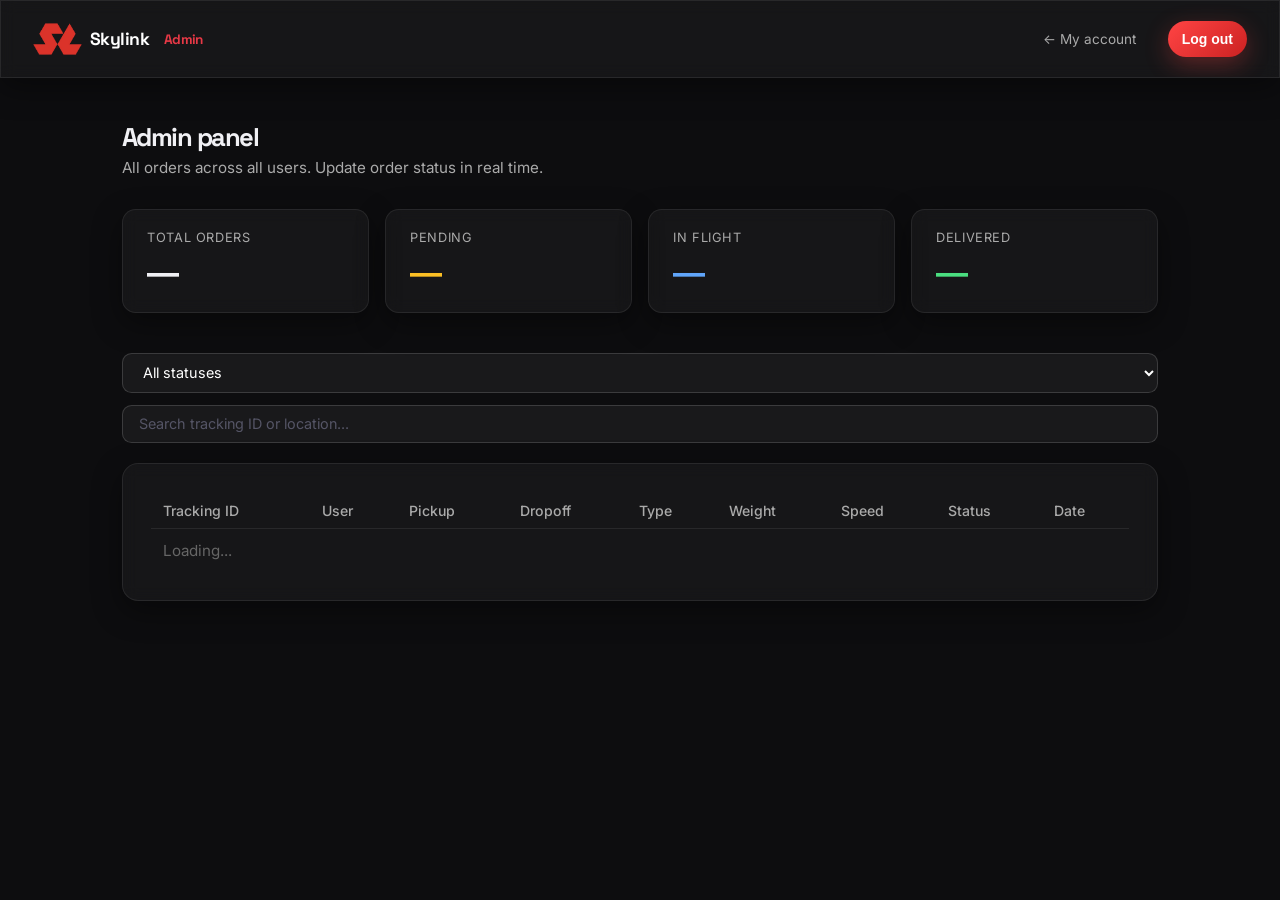
==== admin.html @ fabfddae "Add Supabase auth, dashboard, admin panel, and booking backend" ====
<!DOCTYPE html>
<html lang="en">
<head>
  <meta charset="UTF-8" />
  <meta name="viewport" content="width=device-width, initial-scale=1.0" />
  <title>Admin — Skylink</title>
  <link rel="preconnect" href="https://fonts.googleapis.com" />
  <link rel="preconnect" href="https://fonts.gstatic.com" crossorigin />
  <link href="https://fonts.googleapis.com/css2?family=Inter:wght@400;500;600;700;800;900&family=Space+Grotesk:wght@400;500;600;700;800&family=Space+Mono:wght@400;700&display=swap" rel="stylesheet" />
  <link rel="stylesheet" href="styles.css" />
  <link rel="icon" type="image/x-icon" href="favicon.ico">
  <style>
    body { padding: 0; }
    .dash-header { display: flex; align-items: center; justify-content: space-between; padding: 1.25rem 2rem; border-bottom: 1px solid rgba(255,255,255,0.08); }
    .dash-header .brand { display: flex; align-items: center; gap: 0.5rem; text-decoration: none; color: #fff; font-weight: 700; font-size: 1.1rem; }
    .dash-header .brand img { height: 32px; }
    .dash-header .right { display: flex; align-items: center; gap: 1rem; }
    .user-badge { font-size: 0.85rem; color: #aaa; }
    .admin-main { max-width: 1100px; margin: 0 auto; padding: 3rem 2rem; }
    .admin-main h1 { font-size: 1.6rem; margin-bottom: 0.5rem; }
    .admin-main p.sub { color: #aaa; margin-bottom: 2rem; font-size: 0.95rem; }
    .stats-row { display: flex; gap: 1rem; margin-bottom: 2.5rem; flex-wrap: wrap; }
    .stat-card { flex: 1; min-width: 140px; padding: 1.25rem 1.5rem; border-radius: 0.85rem; }
    .stat-card .label { font-size: 0.8rem; color: #aaa; text-transform: uppercase; letter-spacing: 0.05em; margin-bottom: 0.5rem; }
    .stat-card .value { font-size: 2rem; font-weight: 700; }
    .filter-bar { display: flex; gap: 0.75rem; margin-bottom: 1.25rem; flex-wrap: wrap; }
    .filter-bar select, .filter-bar input { padding: 0.6rem 1rem; border-radius: 0.6rem; border: 1px solid rgba(255,255,255,0.15); background: rgba(255,255,255,0.05); color: #fff; font-family: inherit; font-size: 0.9rem; outline: none; }
    .filter-bar select option { background: #1a1a2e; }
    .order-table { width: 100%; border-collapse: collapse; font-size: 0.88rem; }
    .order-table th { text-align: left; padding: 0.6rem 0.75rem; color: #aaa; font-weight: 500; border-bottom: 1px solid rgba(255,255,255,0.08); white-space: nowrap; }
    .order-table td { padding: 0.75rem; border-bottom: 1px solid rgba(255,255,255,0.05); }
    .order-table tr:last-child td { border-bottom: none; }
    .status-badge { display: inline-block; padding: 0.2rem 0.6rem; border-radius: 999px; font-size: 0.78rem; font-weight: 600; }
    .status-pending { background: rgba(251,191,36,0.15); color: #fbbf24; }
    .status-in_flight { background: rgba(59,130,246,0.15); color: #60a5fa; }
    .status-delivered { background: rgba(74,222,128,0.15); color: #4ade80; }
    .status-cancelled { background: rgba(248,113,113,0.15); color: #f87171; }
    .status-select { background: transparent; border: 1px solid rgba(255,255,255,0.15); color: #fff; border-radius: 0.4rem; padding: 0.25rem 0.5rem; font-size: 0.82rem; cursor: pointer; font-family: inherit; }
    .status-select option { background: #1a1a2e; }
    .empty-state { color: #666; font-size: 0.95rem; padding: 1.5rem 0; }
  </style>
</head>
<body>
  <header class="dash-header glass">
    <a class="brand" href="index.html">
      <img src="abuabu__1_-removebg-preview.png" alt="Skylink">
      Skylink <span style="color:#e63946;margin-left:0.4rem;font-size:0.85rem;">Admin</span>
    </a>
    <div class="right">
      <a href="dashboard.html" style="font-size:0.85rem;color:#aaa;text-decoration:none;">← My account</a>
      <span class="user-badge" id="userEmail"></span>
      <button class="button primary small" id="logoutBtn">Log out</button>
    </div>
  </header>

  <main class="admin-main">
    <h1>Admin panel</h1>
    <p class="sub">All orders across all users. Update order status in real time.</p>

    <div class="stats-row">
      <div class="stat-card glass"><div class="label">Total orders</div><div class="value" id="statTotal">—</div></div>
      <div class="stat-card glass"><div class="label">Pending</div><div class="value" id="statPending" style="color:#fbbf24">—</div></div>
      <div class="stat-card glass"><div class="label">In flight</div><div class="value" id="statFlight" style="color:#60a5fa">—</div></div>
      <div class="stat-card glass"><div class="label">Delivered</div><div class="value" id="statDelivered" style="color:#4ade80">—</div></div>
    </div>

    <div class="filter-bar">
      <select id="filterStatus">
        <option value="">All statuses</option>
        <option value="pending">Pending</option>
        <option value="in_flight">In flight</option>
        <option value="delivered">Delivered</option>
        <option value="cancelled">Cancelled</option>
      </select>
      <input type="text" id="filterSearch" placeholder="Search tracking ID or location..." style="flex:1;min-width:200px;" />
    </div>

    <div class="glass" style="padding:1.75rem;border-radius:1rem;overflow-x:auto;">
      <table class="order-table">
        <thead>
          <tr>
            <th>Tracking ID</th>
            <th>User</th>
            <th>Pickup</th>
            <th>Dropoff</th>
            <th>Type</th>
            <th>Weight</th>
            <th>Speed</th>
            <th>Status</th>
            <th>Date</th>
          </tr>
        </thead>
        <tbody id="adminOrdersBody">
          <tr><td colspan="9" class="empty-state">Loading...</td></tr>
        </tbody>
      </table>
    </div>
  </main>

  <script type="module" src="admin.js"></script>
</body>
</html>
---- styles.css ----
:root {
  --bg: #0d0d0f;
  --bg-soft: #111114;
  --panel: rgba(255, 255, 255, 0.04);
  --panel-2: rgba(255, 255, 255, 0.02);
  --text: #f0f0f4;
  --muted: #8a8a9a;
  --line: rgba(255, 255, 255, 0.08);
  --red: #ff4444;
  --red-deep: #cc2222;
  --red-glow: rgba(255, 68, 68, 0.15);
  --radius-xl: 32px;
  --radius-lg: 24px;
  --radius-md: 18px;
  --shadow: 0 10px 30px rgba(0, 0, 0, 0.4);
  --max: 1200px;
}

* { box-sizing: border-box; }
html { scroll-behavior: smooth; }

body {
  margin: 0;
  font-family: "Inter", system-ui, sans-serif;
  --font-display: "Space Grotesk", system-ui, sans-serif;
  --font-mono: "Space Mono", monospace;
  color: var(--text);
  background: var(--bg);
}

.grid-overlay { position: fixed; inset: 0; pointer-events: none; z-index: 0; }
.grid-overlay canvas { position: absolute; inset: 0; width: 100%; height: 100%; }

.site-header, .section, .metrics {
  width: min(calc(100% - 32px), var(--max));
  margin-inline: auto;
}

.site-header {
  position: sticky;
  top: 18px;
  z-index: 30;
  display: flex;
  align-items: center;
  justify-content: space-between;
  gap: 18px;
  padding: 14px 18px;
  margin-top: 18px;
  background: rgba(13, 13, 15, 0.85);
  border: 1px solid rgba(255, 255, 255, 0.08);
  border-radius: 16px;
  backdrop-filter: blur(12px);
  box-shadow: 0 4px 24px rgba(0, 0, 0, 0.4);
}

.glass {
  background: var(--panel);
  border: 1px solid var(--line);
  backdrop-filter: blur(8px);
  -webkit-backdrop-filter: blur(8px);
  --mouse-x: 50%;
  --mouse-y: 50%;
  --mouse-opacity: 0;
  position: relative;
  overflow: hidden;
  box-shadow: var(--shadow);
  transition: border-color 600ms ease;
}

.glass:hover { border-color: rgba(255, 68, 68, 0.25); }

.glass::before {
  content: "";
  position: absolute;
  inset: 0;
  pointer-events: none;
  background: radial-gradient(320px circle at var(--mouse-x) var(--mouse-y), rgba(255, 68, 68, 0.1), transparent 70%);
  opacity: var(--mouse-opacity);
  transition: opacity 600ms ease;
  z-index: 0;
}

.glass > * { position: relative; z-index: 1; }

.brand {
  display: inline-flex;
  align-items: center;
  gap: 12px;
  color: var(--text);
  text-decoration: none;
  font-family: var(--font-display);
  font-weight: 800;
  letter-spacing: -0.03em;
}

.brand-mark { width: 32px; height: 32px; border-radius: 8px; object-fit: contain; }
.site-header nav { display: flex; gap: 20px; flex-wrap: wrap; }
.site-header nav a { color: var(--muted); text-decoration: none; font-size: 14px; font-weight: 600; }

.section { padding: 60px 0; }

.hero {
  display: grid;
  grid-template-columns: 1.05fr 0.95fr;
  gap: 26px;
  min-height: 86vh;
  align-items: center;
}

.eyebrow, .card-label {
  text-transform: uppercase;
  letter-spacing: 0.16em;
  font-size: 12px;
  color: var(--red);
  font-weight: 700;
  font-family: var(--font-mono);
}

h1,h2,h3,p,ul { margin-top: 0; }

h1 {
  font-family: var(--font-display);
  font-size: clamp(3.2rem, 8vw, 6.2rem);
  line-height: 0.92;
  letter-spacing: -0.06em;
  margin: 0 0 20px;
  max-width: 11ch;
}

h2 {
  font-family: var(--font-display);
  font-size: clamp(2rem, 5vw, 3.5rem);
  line-height: 0.96;
  letter-spacing: -0.05em;
  margin-bottom: 16px;
}

h3 {
  font-family: var(--font-display);
  font-size: 1.45rem;
  line-height: 1.05;
  letter-spacing: -0.035em;
  margin-bottom: 12px;
}

.lede, .section-intro, .service-card p, .coverage-card p, .quote-card p,
.tracking-panel p, .trust-box p, .contact-card p {
  font-size: 1.04rem;
  line-height: 1.75;
  color: var(--muted);
}

.hero-actions, .contact-actions, .form-actions, .tracking-form {
  display: flex; gap: 14px; flex-wrap: wrap;
}

.hero-tags, .zone-list { display: flex; gap: 10px; flex-wrap: wrap; margin-top: 24px; }

.hero-tags span, .zone-list span {
  display: inline-flex;
  align-items: center;
  padding: 10px 14px;
  border-radius: 999px;
  border: 1px solid rgba(255,255,255,0.1);
  background: rgba(255,255,255,0.05);
  color: var(--text);
  font-size: 0.95rem;
}

.button {
  appearance: none; border: none; cursor: pointer; text-decoration: none;
  display: inline-flex; align-items: center; justify-content: center;
  padding: 14px 18px; border-radius: 999px; font-weight: 700;
  transition: transform 220ms ease, box-shadow 220ms ease, background 220ms ease;
}

.button:hover { transform: translateY(-2px); }
.button.small { padding: 10px 14px; font-size: 14px; }
.button.primary { color: white; background: linear-gradient(135deg, var(--red), var(--red-deep)); box-shadow: 0 8px 24px rgba(255, 68, 68, 0.3); }
.button.secondary { color: var(--text); background: rgba(255,255,255,0.06); border: 1px solid rgba(255,255,255,0.12); }

.hero-panel, .dashboard-card, .metric, .service-card, .coverage-card,
.coverage-map, .booking-form, .quote-card, .tracking-panel, .trust-box, .contact-card {
  border-radius: var(--radius-lg);
}

.dashboard-card { padding: 24px; min-height: 560px; background: var(--panel); border: 1px solid var(--line); }

.dashboard-top, .route-stats, .quote-row { display: flex; justify-content: space-between; gap: 12px; }
.dashboard-top strong, .route-stats strong, .quote-row strong, .metric strong { display: block; color: var(--text); font-weight: 800; }

.status-pill {
  align-self: flex-start; padding: 8px 12px; border-radius: 999px;
  background: rgba(255, 68, 68, 0.12); color: var(--red);
  border: 1px solid rgba(255, 68, 68, 0.25); font-size: 13px; font-weight: 700;
}

.radar {
  margin: 26px 0; height: 320px; border-radius: 24px;
  border: 1px solid var(--line); background: rgba(0,0,0,0.3);
  position: relative; overflow: hidden;
}

.radar-map { z-index: 0; }
.radar-map-overlay { display: none; }

.drone-marker {
  position: absolute; width: 12px; height: 12px; border-radius: 50%;
  background: #ff4b4b; box-shadow: 0 0 0 0 rgba(255, 75, 75, 0.6);
  z-index: 2; animation: drone-ping 1.8s infinite ease-out;
}

.drone-marker::after { content: ""; position: absolute; inset: -4px; border-radius: 50%; border: 1px solid rgba(255, 90, 90, 0.5); }

.drone-icon {
  position: absolute; left: 50%; bottom: calc(100% + 6px);
  transform: translateX(-50%); color: #ff8a8a; font-size: 12px;
  text-shadow: 0 0 10px rgba(255, 75, 75, 0.7);
}

.marker-1 { left: 18%; top: 24%; animation-delay: 0s; }
.marker-2 { left: 34%; top: 62%; animation-delay: 0.3s; }
.marker-3 { left: 49%; top: 36%; animation-delay: 0.6s; }
.marker-4 { left: 63%; top: 55%; animation-delay: 0.9s; }
.marker-5 { left: 76%; top: 28%; animation-delay: 1.2s; }
.marker-6 { left: 58%; top: 74%; animation-delay: 1.5s; }

@keyframes drone-ping {
  0%   { box-shadow: 0 0 0 0 rgba(255, 75, 75, 0.7); transform: scale(1); }
  70%  { box-shadow: 0 0 0 14px rgba(255, 75, 75, 0); transform: scale(1.08); }
  100% { box-shadow: 0 0 0 0 rgba(255, 75, 75, 0); transform: scale(1); }
}

.radar::after {
  content: ""; position: absolute; left: 50%; top: 50%;
  width: 172%; height: 172%; transform: translate(-50%, -50%);
  transform-origin: center;
  background: conic-gradient(from 180deg, transparent 0deg, rgba(255, 68, 68, 0.12) 42deg, transparent 70deg);
  animation: radar-spin 5s linear infinite;
}

@keyframes radar-spin {
  from { transform: translate(-50%, -50%) rotate(0deg); }
  to   { transform: translate(-50%, -50%) rotate(360deg); }
}

.route-stats { gap: 14px; }
.route-stats > div, .metric { flex: 1; padding: 16px; background: rgba(255,255,255,0.03); border: 1px solid var(--line); }
.metrics { display: grid; grid-template-columns: repeat(3, 1fr); gap: 16px; margin-top: -12px; }
.metric span { color: var(--muted); font-size: 0.92rem; font-weight: 700; }
.section-heading { margin-bottom: 28px; }

.service-grid, .trust-grid-large { display: grid; grid-template-columns: repeat(3, 1fr); gap: 18px; }

.service-card, .trust-box, .coverage-card, .coverage-map,
.booking-form, .quote-card, .contact-card, .tracking-panel { padding: 26px; }

.service-card ul, .quote-card ul { padding-left: 18px; color: var(--muted); line-height: 1.8; margin-bottom: 0; }

.coverage-layout, .booking-layout { display: grid; grid-template-columns: 0.9fr 1.1fr; gap: 18px; }
.coverage-map { min-height: 360px; position: relative; background: #111114; }
.live-map { position: absolute; inset: 0; width: 100%; height: 100%; border: 0; }
.map-overlay { display: none; }

.form-grid { display: grid; grid-template-columns: repeat(2, 1fr); gap: 14px; margin-bottom: 14px; }

label { display: flex; flex-direction: column; gap: 8px; font-size: 0.95rem; font-weight: 600; color: var(--text); }
.booking-form > label { margin-bottom: 18px; }

input, select, textarea {
  width: 100%; border: 1px solid var(--line); background: rgba(255,255,255,0.05);
  color: var(--text); border-radius: 14px; padding: 14px; font: inherit;
}

input::placeholder, textarea::placeholder { color: #555566; }
select option { background: #1a1a1f; color: var(--text); }

.quote-row { padding: 12px 0; border-bottom: 1px solid var(--line); }
.quote-row.total { padding-top: 18px; border-bottom: none; }

.tracking-panel { display: flex; align-items: center; justify-content: space-between; gap: 18px; }
.tracking-form input { min-width: 260px; }

.trust-grid-large { grid-template-columns: repeat(2, 1fr); }
.contact-card { text-align: center; }
.contact-actions { justify-content: center; margin-top: 24px; }

.reveal { opacity: 0; transform: translateY(20px); transition: opacity 500ms ease, transform 500ms ease; will-change: opacity, transform; }
.reveal.visible { opacity: 1; transform: translateY(0); }

.stagger-1 { transition-delay: 100ms; }
.stagger-2 { transition-delay: 180ms; }
.stagger-3 { transition-delay: 260ms; }

@media (max-width: 1020px) {
  .hero, .service-grid, .coverage-layout, .booking-layout,
  .metrics, .trust-grid-large, .form-grid, .tracking-panel { grid-template-columns: 1fr; }
  .tracking-panel { display: grid; }
}

/* ── Problem section ── */

.problem-grid { display: grid; grid-template-columns: repeat(3, 1fr); gap: 18px; margin-bottom: 18px; }
.problem-card { padding: 28px; border-radius: var(--radius-lg); }

.problem-stat {
  display: inline-block; font-family: var(--font-display); font-weight: 800;
  font-size: 2.2rem; letter-spacing: -0.04em; color: var(--red); margin-bottom: 14px; line-height: 1;
}

.problem-card h3 { margin-bottom: 10px; }
.problem-card p { color: var(--muted); line-height: 1.7; margin: 0; }

.problem-solution { padding: 26px 28px; border-radius: var(--radius-lg); border-left: 3px solid var(--red); }
.problem-solution p:not(.eyebrow) { margin: 10px 0 0; color: var(--text); font-size: 1.1rem; line-height: 1.6; }

/* ── How it works ── */

.how-grid { display: grid; grid-template-columns: repeat(4, 1fr); gap: 18px; }
.how-step { padding: 26px; border-radius: var(--radius-lg); position: relative; }

.how-num {
  display: block; font-family: var(--font-mono); font-weight: 700;
  font-size: 0.85rem; color: var(--red); margin-bottom: 18px; letter-spacing: 0.1em;
}

.how-step h3 { margin-bottom: 8px; }
.how-step p { margin: 0; color: var(--muted); line-height: 1.65; font-size: 0.98rem; }

/* ── Partners ── */

.partners-grid { display: grid; grid-template-columns: repeat(4, 1fr); gap: 24px; }

.partner-logo {
  padding: 28px 20px; border-radius: var(--radius-lg);
  display: flex; align-items: center; justify-content: center; min-height: 100px;
  background: rgba(17, 17, 20, 0.92) !important;
  backdrop-filter: blur(20px) !important;
  -webkit-backdrop-filter: blur(20px) !important;
}

.partner-logo img {
  max-width: 100%;
  max-height: 52px;
  width: auto;
  height: auto;
  object-fit: contain;
  mix-blend-mode: screen;
  opacity: 0.75;
  transition: opacity 300ms ease, transform 300ms ease;
}

.partner-logo img[alt="Long Chau"],
.partner-logo img[alt="Vinmec"] {
  max-height: 90px;
}

.partner-logo:hover img { opacity: 1; transform: scale(1.05); }

/* ── Partner glow colours ── */

.partner-grab,
.partner-grab:hover {
  box-shadow: 0 0 40px 8px rgba(0, 200, 80, 0.45), 0 10px 30px rgba(0,0,0,0.4) !important;
  border-color: rgba(0, 200, 80, 0.5) !important;
}

.partner-winmart,
.partner-winmart:hover {
  box-shadow: 0 0 40px 8px rgba(220, 50, 50, 0.45), 0 10px 30px rgba(0,0,0,0.4) !important;
  border-color: rgba(220, 50, 50, 0.5) !important;
}

.partner-longchau,
.partner-longchau:hover {
  box-shadow: 0 0 40px 8px rgba(30, 130, 255, 0.45), 0 10px 30px rgba(0,0,0,0.4) !important;
  border-color: rgba(30, 130, 255, 0.5) !important;
}

.partner-vinmec,
.partner-vinmec:hover {
  box-shadow: 0 0 40px 8px rgba(255, 200, 30, 0.45), 0 10px 30px rgba(0,0,0,0.4) !important;
  border-color: rgba(255, 200, 30, 0.5) !important;
}

/* ── Pricing note ── */

.pricing-note { margin: 20px 0 0; color: var(--muted); font-size: 0.88rem; font-style: italic; text-align: center; opacity: 0.8; }

/* ── FAQ ── */

.faq-list { display: grid; gap: 12px; }
.faq-item { border-radius: var(--radius-md); padding: 0; overflow: hidden; }

.faq-item summary {
  list-style: none; cursor: pointer; padding: 20px 24px;
  display: flex; justify-content: space-between; align-items: center; gap: 18px;
  font-family: var(--font-display); font-weight: 600; font-size: 1.05rem; color: var(--text);
}

.faq-item summary::-webkit-details-marker { display: none; }

.faq-icon { font-family: var(--font-mono); font-weight: 700; font-size: 1.3rem; color: var(--red); transition: transform 300ms ease; flex-shrink: 0; }
.faq-item[open] .faq-icon { transform: rotate(45deg); }

.faq-item p { margin: 0; padding: 0 24px 22px; color: var(--muted); line-height: 1.75; font-size: 0.98rem; }

/* ── Order page ── */

.order-page { min-height: 100vh; }

.order-hero {
  width: min(calc(100% - 32px), var(--max));
  margin: 40px auto 22px; padding: 28px;
  display: flex; justify-content: space-between; gap: 20px; align-items: center;
}

.order-id-box { min-width: 220px; padding: 18px 20px; border-radius: 20px; background: var(--panel); border: 1px solid var(--line); }
.order-id-box strong { display: block; margin-top: 8px; font-size: 1.5rem; }

.order-layout { width: min(calc(100% - 32px), var(--max)); margin: 0 auto 60px; display: grid; grid-template-columns: 1.2fr 0.8fr; gap: 18px; }
.order-main, .order-sidebar { display: grid; gap: 18px; }
.order-map-card, .timeline-card, .order-summary { padding: 24px; border-radius: var(--radius-lg); }

.order-map-header { display: flex; justify-content: space-between; gap: 14px; align-items: center; margin-bottom: 16px; }
.order-live-map { width: 100%; height: 400px; border: 0; border-radius: 18px; }
.timeline { display: grid; gap: 18px; }

.timeline-step { display: grid; grid-template-columns: 18px 1fr; gap: 14px; align-items: start; color: var(--muted); }

.timeline-step span {
  width: 14px; height: 14px; margin-top: 4px; border-radius: 50%;
  border: 1px solid rgba(255,255,255,0.15); background: rgba(255,255,255,0.05);
  box-shadow: 0 0 0 6px rgba(255,255,255,0.02);
}

.timeline-step.active span { background: var(--red); border-color: rgba(255, 68, 68, 0.5); box-shadow: 0 0 0 8px rgba(255, 68, 68, 0.1); }
.timeline-step strong { display: block; margin-bottom: 6px; color: var(--text); }
.timeline-step p { margin: 0; }

.summary-list { display: grid; gap: 14px; }
.summary-list > div { display: flex; justify-content: space-between; gap: 16px; padding-bottom: 12px; border-bottom: 1px solid var(--line); }
.summary-list span { color: var(--muted); }
.summary-list strong { text-align: right; }
.order-notes { margin-top: 18px; color: var(--muted); line-height: 1.7; }

@media (max-width: 1020px) {
  .order-layout { grid-template-columns: 1fr; }
  .order-hero { flex-direction: column; align-items: stretch; }
  .problem-grid { grid-template-columns: 1fr; }
  .how-grid { grid-template-columns: repeat(2, 1fr); }
  .partners-grid { grid-template-columns: repeat(2, 1fr); }
}

@media (max-width: 760px) {
  .site-header { flex-direction: column; align-items: stretch; }
  .site-header nav { justify-content: center; }
  .hero-actions, .contact-actions, .form-actions, .tracking-form { flex-direction: column; align-items: stretch; }
  .button, .tracking-form input { width: 100%; }
  h1 { font-size: 3.1rem; }
  .how-grid { grid-template-columns: 1fr; }
  .partners-grid { grid-template-columns: repeat(2, 1fr); }
  .faq-item summary { font-size: 0.98rem; padding: 18px 20px; }
  .faq-item p { padding: 0 20px 20px; }
}

/* ── Misc ── */

.live-ops-pills { display: flex; flex-wrap: wrap; gap: 6px; margin-top: 6px; }

.ops-pill {
  display: inline-block; padding: 4px 10px;
  border: 1px solid rgba(255,255,255,0.1); border-radius: 6px;
  background: rgba(255,255,255,0.05); font-size: 0.78rem; font-weight: 600;
  white-space: nowrap; color: var(--text);
}

.team-grid { display: grid; grid-template-columns: repeat(4, 1fr); gap: 18px; }
.team-card { padding: 26px; border-radius: var(--radius-lg); text-align: center; }

.team-avatar {
  width: 64px; height: 64px; border-radius: 50%;
  background: rgba(255, 68, 68, 0.1); border: 1px solid rgba(255, 68, 68, 0.25);
  color: var(--red); font-family: var(--font-display); font-weight: 700; font-size: 1.1rem;
  display: flex; align-items: center; justify-content: center; margin: 0 auto 16px;
}

.founder-avatar {
  background: rgba(255, 68, 68, 0.15); border-color: rgba(255, 68, 68, 0.4);
  box-shadow: 0 0 24px rgba(255, 68, 68, 0.15); width: 72px; height: 72px; font-size: 1.2rem;
}

.team-role { font-family: var(--font-mono); font-size: 0.75rem; text-transform: uppercase; letter-spacing: 0.15em; color: var(--red); margin-bottom: 10px; }

.pricing-grid { display: grid; grid-template-columns: repeat(4, 1fr); gap: 18px; }
.pricing-card { padding: 26px; border-radius: var(--radius-lg); display: flex; flex-direction: column; }
.pricing-card:hover { transform: translateY(-4px); }
.pricing-card h3 { margin-bottom: 8px; }

.service-name { font-family: var(--font-display); font-weight: 600; font-size: 1rem; color: var(--red); margin-bottom: 12px; }
.pricing-card p { color: var(--muted); line-height: 1.6; flex-grow: 1; margin-bottom: 12px; }
.price { font-family: var(--font-mono); font-weight: 700; color: var(--red); font-size: 1.05rem; margin-top: auto; }

@media (max-width: 1020px) {
  .team-grid, .pricing-grid { grid-template-columns: repeat(2, 1fr); }
}

@media (max-width: 760px) {
  .team-grid, .pricing-grid { grid-template-columns: 1fr; }
}
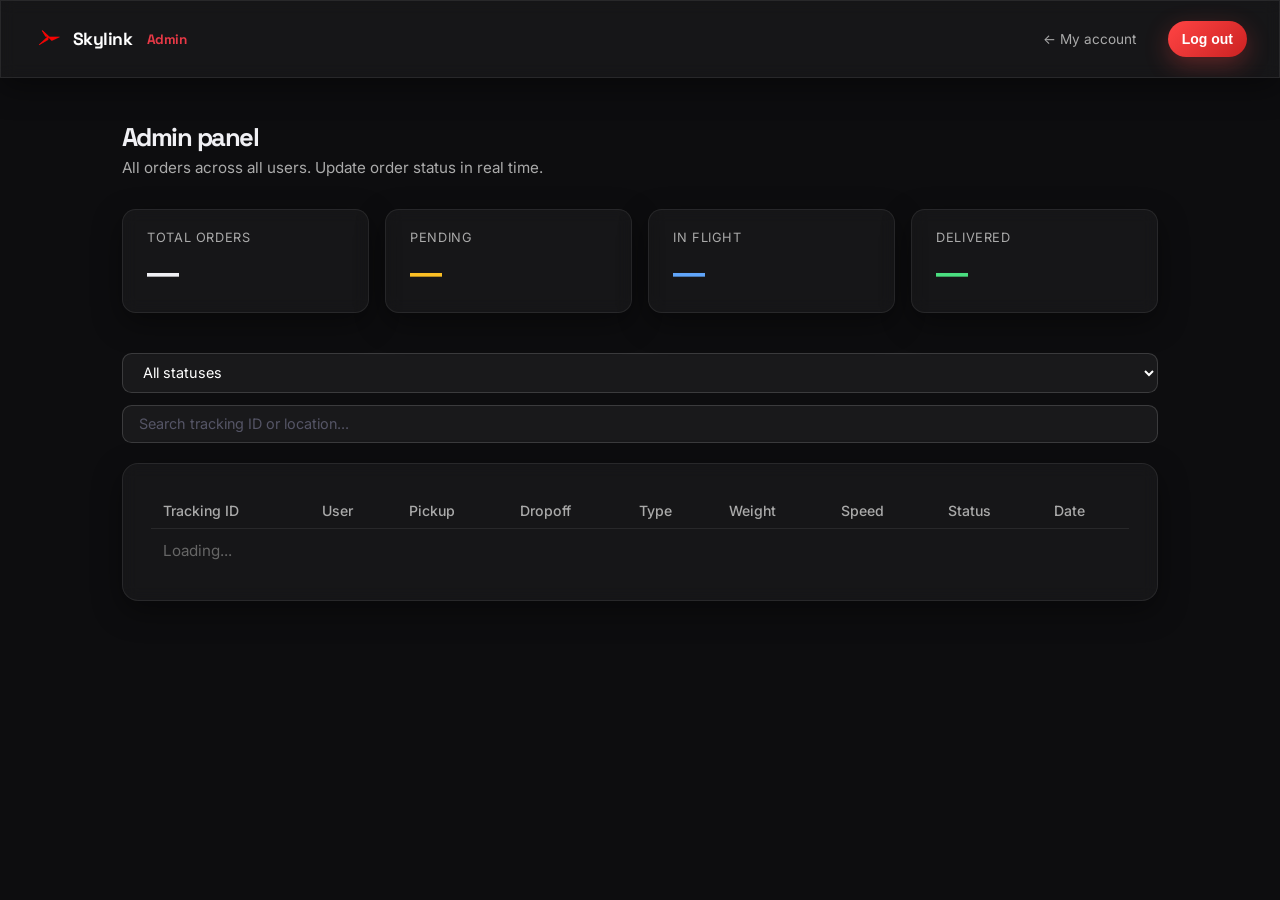
==== commit 8d520bbd: "Update favicon and logo to new branding Co-Authored-By: Claude Sonnet 4.6 <noreply@anthropic.com>" ====
--- a/admin.html
+++ b/admin.html
@@ -43,7 +43,7 @@
 <body>
   <header class="dash-header glass">
     <a class="brand" href="index.html">
-      <img src="abuabu__1_-removebg-preview.png" alt="Skylink">
+      <img src="logo.png" alt="Skylink">
       Skylink <span style="color:#e63946;margin-left:0.4rem;font-size:0.85rem;">Admin</span>
     </a>
     <div class="right">
--- a/styles.css
+++ b/styles.css
@@ -21,6 +21,7 @@
 
 body {
   margin: 0;
+  padding-top: 90px;
   font-family: "Inter", system-ui, sans-serif;
   --font-display: "Space Grotesk", system-ui, sans-serif;
   --font-mono: "Space Mono", monospace;
@@ -37,15 +38,18 @@
 }
 
 .site-header {
-  position: sticky;
+  position: fixed;
   top: 18px;
+  left: 50%;
+  transform: translateX(-50%);
+  width: min(calc(100% - 32px), var(--max));
   z-index: 30;
   display: flex;
   align-items: center;
   justify-content: space-between;
   gap: 18px;
   padding: 14px 18px;
-  margin-top: 18px;
+  margin-top: 0;
   background: rgba(13, 13, 15, 0.85);
   border: 1px solid rgba(255, 255, 255, 0.08);
   border-radius: 16px;
@@ -61,7 +65,6 @@
   --mouse-x: 50%;
   --mouse-y: 50%;
   --mouse-opacity: 0;
-  position: relative;
   overflow: hidden;
   box-shadow: var(--shadow);
   transition: border-color 600ms ease;
@@ -95,7 +98,7 @@
 
 .brand-mark { width: 32px; height: 32px; border-radius: 8px; object-fit: contain; }
 .site-header nav { display: flex; gap: 20px; flex-wrap: wrap; }
-.site-header nav a { color: var(--muted); text-decoration: none; font-size: 14px; font-weight: 600; }
+.site-header nav a { color: var(--muted); text-decoration: none; font-size: 14px; font-weight: 600; text-transform: uppercase; letter-spacing: 0.08em; }
 
 .section { padding: 60px 0; }
 
@@ -285,12 +288,12 @@
 .contact-card { text-align: center; }
 .contact-actions { justify-content: center; margin-top: 24px; }
 
-.reveal { opacity: 0; transform: translateY(20px); transition: opacity 500ms ease, transform 500ms ease; will-change: opacity, transform; }
+.reveal { opacity: 0; transform: translateY(14px); transition: opacity 220ms ease, transform 220ms ease; will-change: opacity, transform; }
 .reveal.visible { opacity: 1; transform: translateY(0); }
 
-.stagger-1 { transition-delay: 100ms; }
-.stagger-2 { transition-delay: 180ms; }
-.stagger-3 { transition-delay: 260ms; }
+.stagger-1 { transition-delay: 50ms; }
+.stagger-2 { transition-delay: 100ms; }
+.stagger-3 { transition-delay: 150ms; }
 
 @media (max-width: 1020px) {
   .hero, .service-grid, .coverage-layout, .booking-layout,
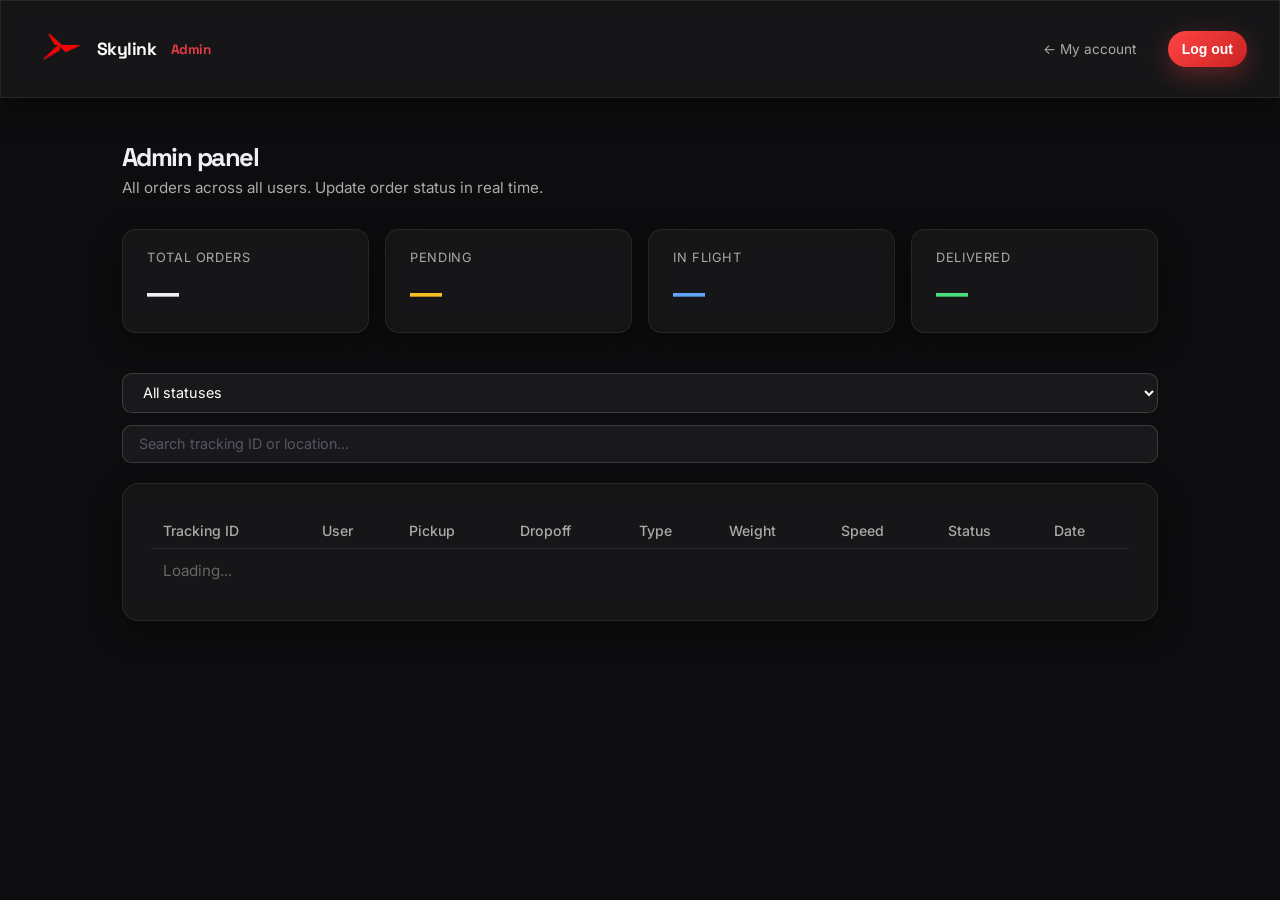
==== commit a5dacf95: "Increase logo size from 32px to 56px across all pages Co-Authored-By: Claude Sonnet 4.6 <noreply@ant" ====
--- a/admin.html
+++ b/admin.html
@@ -13,7 +13,7 @@
     body { padding: 0; }
     .dash-header { display: flex; align-items: center; justify-content: space-between; padding: 1.25rem 2rem; border-bottom: 1px solid rgba(255,255,255,0.08); }
     .dash-header .brand { display: flex; align-items: center; gap: 0.5rem; text-decoration: none; color: #fff; font-weight: 700; font-size: 1.1rem; }
-    .dash-header .brand img { height: 32px; }
+    .dash-header .brand img { height: 56px; }
     .dash-header .right { display: flex; align-items: center; gap: 1rem; }
     .user-badge { font-size: 0.85rem; color: #aaa; }
     .admin-main { max-width: 1100px; margin: 0 auto; padding: 3rem 2rem; }
--- a/styles.css
+++ b/styles.css
@@ -96,7 +96,7 @@
   letter-spacing: -0.03em;
 }
 
-.brand-mark { width: 32px; height: 32px; border-radius: 8px; object-fit: contain; }
+.brand-mark { width: 56px; height: 56px; border-radius: 8px; object-fit: contain; }
 .site-header nav { display: flex; gap: 20px; flex-wrap: wrap; }
 .site-header nav a { color: var(--muted); text-decoration: none; font-size: 14px; font-weight: 600; text-transform: uppercase; letter-spacing: 0.08em; }
 
